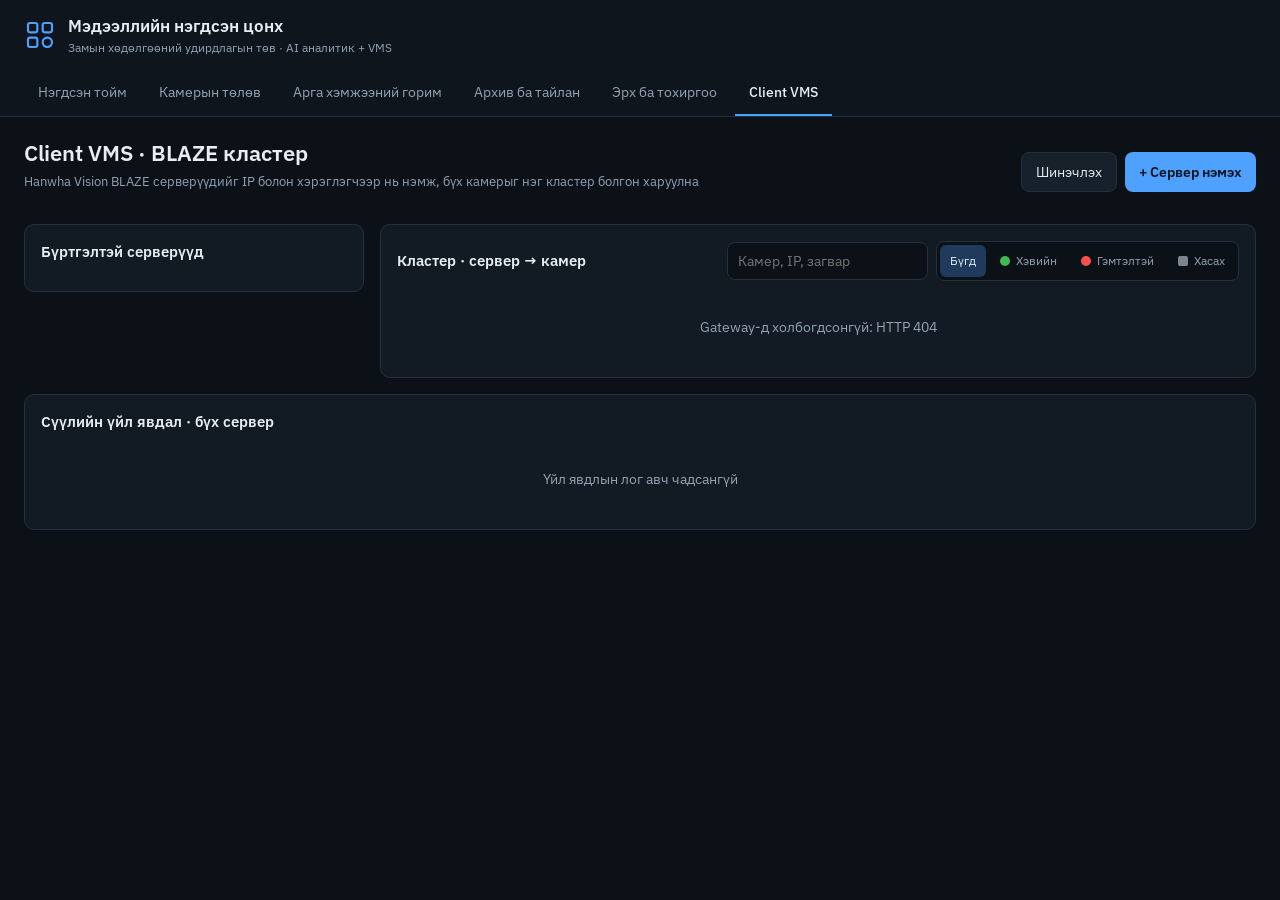
==== client-vms/public/index.html @ 707071f9 "Add Client VMS: BLAZE multi-server cluster gateway, UI and API probe Co-Authored-By: Claude Opus 5.5" ====
<!doctype html>
<html lang="mn">
<head>
<meta charset="utf-8">
<meta name="viewport" content="width=device-width, initial-scale=1">
<title>Client VMS · BLAZE кластер</title>
<link rel="stylesheet" href="https://fonts.googleapis.com/css2?family=IBM+Plex+Mono:wght@400;500&family=IBM+Plex+Sans:wght@400;500;600;700&display=swap">
<link rel="stylesheet" href="app.css">
</head>
<body>
<header class="top">
  <div class="bar">
    <div class="brand">
      <svg width="32" height="32" viewBox="0 0 24 24" fill="none" stroke="#4EA1FF" stroke-width="1.6" stroke-linecap="round" stroke-linejoin="round" aria-hidden="true"><rect x="3" y="3" width="7" height="7" rx="1.5"/><rect x="14" y="3" width="7" height="7" rx="1.5"/><rect x="3" y="14" width="7" height="7" rx="1.5"/><circle cx="17.5" cy="17.5" r="3.5"/></svg>
      <div><div class="t1">Мэдээллийн нэгдсэн цонх</div><div class="t2">Замын хөдөлгөөний удирдлагын төв · AI аналитик + VMS</div></div>
    </div>
    <div class="right">
      <span id="mockBadge" class="badge-mock" hidden>MOCK горим</span>
      <span id="updated" class="muted mono"></span>
    </div>
  </div>
  <nav aria-label="Үндсэн цэс">
    <a href="https://batulzii1023.github.io/dashboard/Main.dc.html">Нэгдсэн тойм</a>
    <a href="https://batulzii1023.github.io/dashboard/Cameras.dc.html">Камерын төлөв</a>
    <a href="https://batulzii1023.github.io/dashboard/Event.dc.html">Арга хэмжээний горим</a>
    <a href="https://batulzii1023.github.io/dashboard/Reports.dc.html">Архив ба тайлан</a>
    <a href="https://batulzii1023.github.io/dashboard/Access.dc.html">Эрх ба тохиргоо</a>
    <a href="./" class="active" aria-current="page">Client VMS</a>
  </nav>
</header>

<main>
  <div class="head">
    <div>
      <h1>Client VMS · BLAZE кластер</h1>
      <p class="muted">Hanwha Vision BLAZE серверүүдийг IP болон хэрэглэгчээр нь нэмж, бүх камерыг нэг кластер болгон харуулна</p>
    </div>
    <div class="actions">
      <button type="button" id="btnRefresh" class="btn">Шинэчлэх</button>
      <button type="button" id="btnAdd" class="btn primary">+ Сервер нэмэх</button>
    </div>
  </div>

  <section id="addPanel" class="panel" hidden aria-label="Сервер нэмэх">
    <h2>BLAZE сервер нэмэх</h2>
    <form id="addForm" class="form">
      <div class="f"><label for="fName">Нэр</label><input id="fName" name="name" placeholder="ж: blzsvr1"></div>
      <div class="f"><label for="fHost">IP хаяг / хост *</label><input id="fHost" name="host" required placeholder="10.10.20.11"></div>
      <div class="f small"><label for="fPort">Порт</label><input id="fPort" name="port" type="number" value="8000"></div>
      <div class="f"><label for="fUser">Хэрэглэгч *</label><input id="fUser" name="userName" required autocomplete="username"></div>
      <div class="f"><label for="fPass">Нууц үг *</label><input id="fPass" name="password" type="password" required autocomplete="current-password"></div>
      <div class="f btns"><button type="submit" class="btn primary" id="btnSave">Нэвтэрч нэмэх</button><button type="button" class="btn" id="btnCancel">Болих</button></div>
    </form>
    <p id="addMsg" class="msg" role="status"></p>
    <p class="muted small-t">Нэвтрэлтийг <span class="mono">POST /api/v1/auth/tokens</span>-ээр шалгана. Нууц үг gateway дээр шифрлэгдэж хадгалагдах бөгөөд хөтөч рүү буцаж ирэхгүй.</p>
  </section>

  <section class="kpis" id="kpis" aria-label="Гол үзүүлэлт"></section>

  <div class="cols">
    <section class="panel side" aria-label="Холбогдсон серверүүд">
      <h2>Бүртгэлтэй серверүүд</h2>
      <div id="sources"></div>
    </section>

    <section class="panel main" aria-label="Кластер">
      <div class="panel-head">
        <h2>Кластер · сервер → камер</h2>
        <div class="filters">
          <label class="sr" for="q">Хайх</label>
          <input id="q" type="search" placeholder="Камер, IP, загвар">
          <div role="group" aria-label="Төлвөөр шүүх" class="seg" id="statusSeg">
            <button type="button" data-st="all" aria-pressed="true">Бүгд</button>
            <button type="button" data-st="ok" aria-pressed="false"><i class="dot ok"></i>Хэвийн</button>
            <button type="button" data-st="fault" aria-pressed="false"><i class="dot fault"></i>Гэмтэлтэй</button>
            <button type="button" data-st="decom" aria-pressed="false"><i class="dot decom"></i>Хасах</button>
          </div>
        </div>
      </div>
      <div id="tree"></div>
    </section>
  </div>

  <section class="panel" aria-label="Үйл явдал">
    <h2>Сүүлийн үйл явдал · бүх сервер</h2>
    <div id="events" class="events"></div>
  </section>
</main>
<script src="app.js"></script>
</body>
</html>
---- client-vms/public/app.css ----
:root{--bg:#0B1117;--bg2:#0E151D;--panel:#121A23;--panel2:#17212C;--line:#22303F;--line2:#1B2633;--text:#E6EDF3;--muted:#93A3B5;--accent:#4EA1FF;--ok:#3FB950;--okT:#56D364;--fault:#F85149;--faultT:#FF7B72;--decom:#7D8590;--decomT:#B1BAC4;--warn:#E3B341}
*{box-sizing:border-box}
body{margin:0;background:var(--bg);color:var(--text);font:14px/1.45 'IBM Plex Sans',system-ui,sans-serif}
a{color:var(--accent)}
.mono{font-family:'IBM Plex Mono',monospace}
.muted{color:var(--muted)}
.sr{position:absolute;width:1px;height:1px;overflow:hidden;clip:rect(0 0 0 0)}
.top{border-bottom:1px solid var(--line);background:var(--bg2)}
.bar,.top nav,main{max-width:1440px;margin:0 auto;padding-left:24px;padding-right:24px}
.bar{display:flex;flex-wrap:wrap;justify-content:space-between;align-items:center;gap:12px;padding-top:14px;padding-bottom:14px}
.brand{display:flex;align-items:center;gap:12px}.t1{font-size:17px;font-weight:600}.t2{font-size:12px;color:var(--muted)}
.right{display:flex;gap:10px;align-items:center;font-size:13px}
.badge-mock{font-size:12px;padding:4px 8px;border:1px dashed #D29922;color:var(--warn);border-radius:6px}
.top nav{display:flex;flex-wrap:wrap;gap:4px}
.top nav a{padding:12px 14px;color:var(--muted);text-decoration:none;border-bottom:2px solid transparent}
.top nav a.active{color:var(--text);border-bottom-color:var(--accent);font-weight:500}
main{padding-top:20px;padding-bottom:40px;display:flex;flex-direction:column;gap:16px}
.head{display:flex;flex-wrap:wrap;justify-content:space-between;align-items:flex-end;gap:12px}
h1{margin:0;font-size:22px;font-weight:600}.head p{margin:4px 0 0;font-size:13px}
h2{margin:0 0 12px;font-size:15px;font-weight:600}
.actions{display:flex;gap:8px}
.btn{min-height:40px;padding:0 14px;background:var(--panel2);border:1px solid var(--line);border-radius:8px;color:var(--text);cursor:pointer;font:inherit}
.btn:hover{border-color:#2F4256}.btn.primary{background:var(--accent);border:0;color:#06121F;font-weight:600}
.btn.sm{min-height:32px;padding:0 10px;font-size:12px}.btn.danger:hover{border-color:var(--fault);color:var(--faultT)}
.btn:disabled{opacity:.6;cursor:wait}
.panel{background:var(--panel);border:1px solid var(--line);border-radius:10px;padding:16px}
.form{display:flex;flex-wrap:wrap;gap:12px;align-items:flex-end}
.f{display:flex;flex-direction:column;gap:6px;flex:1 1 170px}.f.small{flex:0 1 100px}.f.btns{flex-direction:row;flex:0 0 auto}
label{font-size:12px;color:var(--muted)}
input{min-height:38px;padding:0 10px;background:var(--bg);border:1px solid var(--line);border-radius:8px;color:var(--text);font:inherit}
input:focus{outline:2px solid var(--accent);outline-offset:1px}
.msg{min-height:20px;margin:10px 0 0;font-size:13px}.msg.err{color:var(--faultT)}.msg.ok{color:var(--okT)}
.small-t{font-size:12px;margin:6px 0 0}
.kpis{display:grid;grid-template-columns:repeat(auto-fit,minmax(170px,1fr));gap:12px}
.kpi{background:var(--panel);border:1px solid var(--line);border-radius:10px;padding:16px;display:flex;flex-direction:column;gap:6px}
.kpi .l{font-size:12px;color:var(--muted);display:flex;align-items:center;gap:6px}.kpi .v{font:600 28px 'IBM Plex Mono',monospace}
.dot{display:inline-block;width:10px;height:10px;border-radius:50%;flex-shrink:0}
.dot.ok{background:var(--ok)}.dot.fault{background:var(--fault)}.dot.decom{background:var(--decom);border-radius:2px}.dot.unknown{background:#3A4552}
.cols{display:flex;flex-wrap:wrap;gap:16px;align-items:flex-start}
.side{flex:1 1 340px;min-width:0}.main{flex:999 1 640px;min-width:0}
.src{border:1px solid var(--line2);border-radius:8px;padding:12px;margin-bottom:10px;background:var(--bg2)}
.src-h{display:flex;justify-content:space-between;align-items:flex-start;gap:8px}
.src-n{font-weight:600;display:flex;align-items:center;gap:8px}.src-m{font-size:12px;color:var(--muted);margin-top:3px}
.src-e{font-size:12px;color:var(--faultT);margin-top:6px;word-break:break-word}
.src-s{display:flex;gap:14px;font-size:12px;margin-top:8px}
.panel-head{display:flex;flex-wrap:wrap;justify-content:space-between;gap:10px;align-items:center;margin-bottom:12px}.panel-head h2{margin:0}
.filters{display:flex;flex-wrap:wrap;gap:8px;align-items:center}
.seg{display:flex;gap:4px;padding:3px;background:var(--bg);border:1px solid var(--line);border-radius:8px}
.seg button{display:flex;align-items:center;gap:6px;min-height:32px;padding:0 10px;border:0;border-radius:6px;background:transparent;color:var(--muted);cursor:pointer;font:inherit;font-size:12px}
.seg button[aria-pressed=true]{background:#1F3A5C;color:var(--text)}
.grp{border:1px solid var(--line2);border-radius:8px;margin-bottom:10px;overflow:hidden}
.grp>summary{list-style:none;cursor:pointer;display:flex;flex-wrap:wrap;justify-content:space-between;gap:10px;padding:12px 14px;background:var(--bg2)}
.grp>summary::-webkit-details-marker{display:none}
.gname{display:flex;align-items:center;gap:8px;font-weight:600}.gmeta{display:flex;gap:14px;font-size:12px;color:var(--muted);flex-wrap:wrap}
.disks{display:flex;flex-wrap:wrap;gap:10px;padding:10px 14px;border-top:1px solid var(--line2)}
.disk{flex:1 1 150px;font-size:11px;color:var(--muted)}.disk .b{height:6px;background:var(--bg);border-radius:3px;overflow:hidden;margin-top:4px}.disk .b i{display:block;height:100%;background:var(--accent)}.disk.low .b i{background:var(--fault)}
.tbl{overflow-x:auto}
table{width:100%;border-collapse:collapse;font-size:13px;min-width:640px}
th{text-align:left;font-size:12px;font-weight:500;color:var(--muted);padding:8px 14px;border-top:1px solid var(--line2)}
td{padding:8px 14px;border-top:1px solid var(--line2)}
.st{display:inline-flex;align-items:center;gap:6px}.st.ok{color:var(--okT)}.st.fault{color:var(--faultT)}.st.decom{color:var(--decomT)}.st.unknown{color:var(--muted)}
.empty{padding:24px;text-align:center;color:var(--muted)}
.events{display:flex;flex-direction:column}
.ev{display:grid;grid-template-columns:150px 160px minmax(0,1fr);gap:12px;padding:9px 0;border-top:1px solid var(--line2);font-size:13px}
@media (max-width:640px){.ev{grid-template-columns:1fr}.f.btns{flex:1 1 100%}}
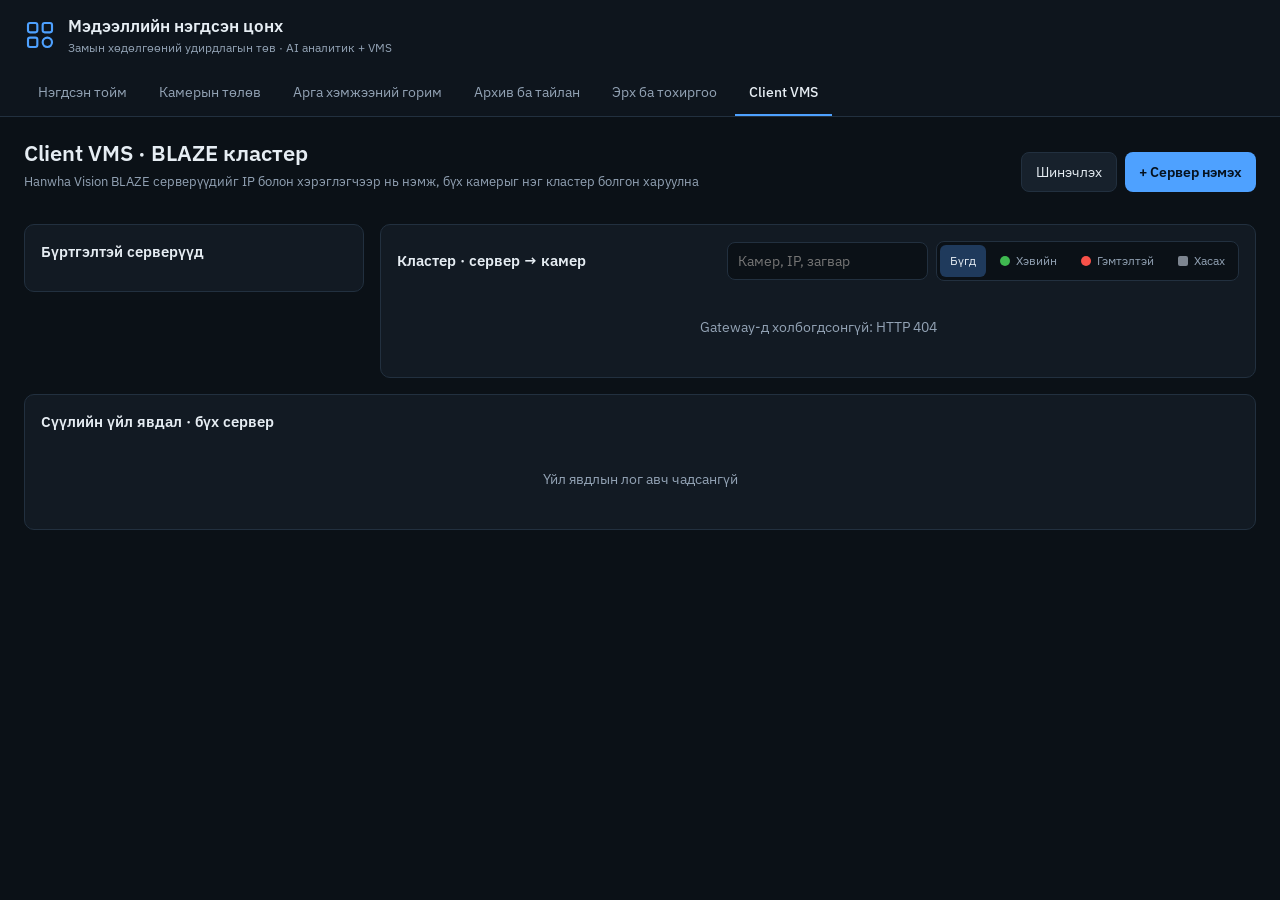
==== commit af3da23b: "Client VMS: align BLAZE adapter with official API spec (v1, 26.05.19) Use /api/v1:batch, recording-s" ====
--- a/client-vms/public/index.html
+++ b/client-vms/public/index.html
@@ -77,6 +77,12 @@
           </div>
         </div>
       </div>
+      <div id="preview" class="preview" hidden>
+        <div class="pv-h"><span id="pvName"></span><button type="button" class="btn sm" id="pvClose">Хаах</button></div>
+        <img id="pvImg" alt="Камерын шууд зураг">
+        <p id="pvErr" class="muted" hidden>Зураг авч чадсангүй</p>
+        <p class="muted small-t">BLAZE-ийн thumbnail-ыг 3 секунд тутам шинэчилж харуулна (бүрэн видео биш)</p>
+      </div>
       <div id="tree"></div>
     </section>
   </div>
--- a/client-vms/public/app.css
+++ b/client-vms/public/app.css
@@ -63,3 +63,7 @@
 .events{display:flex;flex-direction:column}
 .ev{display:grid;grid-template-columns:150px 160px minmax(0,1fr);gap:12px;padding:9px 0;border-top:1px solid var(--line2);font-size:13px}
 @media (max-width:640px){.ev{grid-template-columns:1fr}.f.btns{flex:1 1 100%}}
+.tag{display:inline-block;font-size:11px;padding:1px 6px;border-radius:4px;background:#1B2633;color:#D0D8E2;margin-left:4px}.tag.warn{background:#2E2410;color:var(--warn)}
+.preview{border:1px solid var(--line2);border-radius:8px;padding:12px;margin-bottom:12px;background:var(--bg2)}
+.pv-h{display:flex;justify-content:space-between;align-items:center;gap:8px;margin-bottom:8px;font-weight:600}
+.preview img{display:block;width:100%;max-width:640px;aspect-ratio:16/9;object-fit:contain;background:#000;border-radius:6px}
